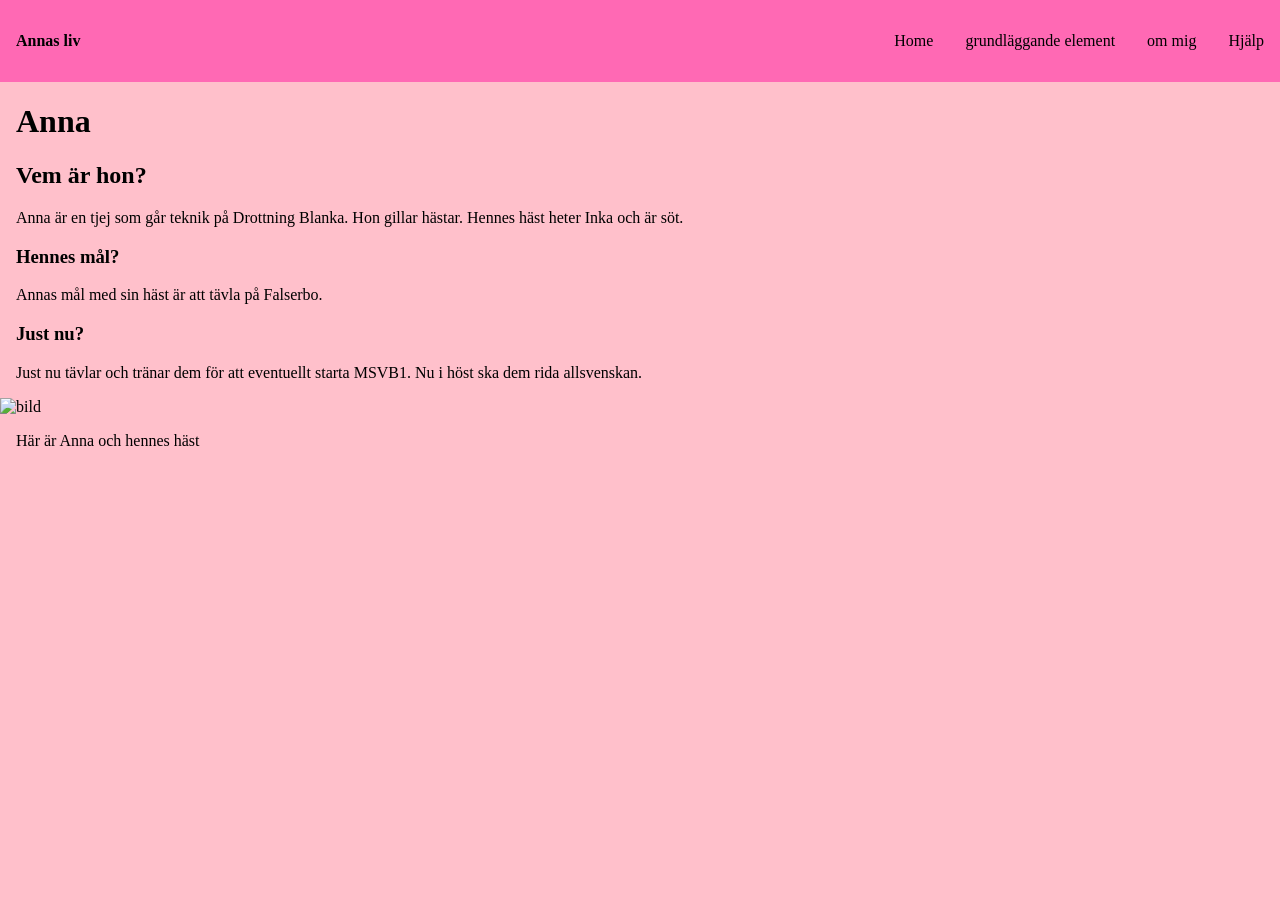
==== upg2/index.html @ 8eec6355 "Uppgift2" ====
<!DOCTYPE html>
<html lang="sv">

<head>
    <meta charset="UTF-8">
    <meta name="viewport" content="width=device-width, initial-scale=1.0">
    <title>Annas upg2</title>



    <style>
        spam{font-weight: bold;
        }

        main {font-family: Georgia, 'Times New Roman', Times, serif;
    }
        body {
            background-color: pink;
            margin: 0;
        }


        header {
            display: flex;
            align-items: center;
            justify-content: space-between;
            background-color: hotpink;
            padding: 1rem;
        }

        nav {font-family:'Times New Roman', Times, serif;}


        h1,h2,p,h3 {padding-left: 1rem;}


        ul {
            display: flex;
            list-style: none;
            gap: 2rem;
        }
        
    </style>
</head>

<body>
    <header>
        <spam> Annas liv </spam>
        <nav>
            <ul>
                <li>Home </li>
                <li>grundläggande element </li>
                <li>om mig </li>
                <li>Hjälp </li>
            </ul>
        </nav>
    </header>

    <main>
        <h1>Anna</h1>
        <h2>Vem är hon?</h2>
        <p> Anna är en tjej som går teknik på Drottning Blanka. Hon gillar hästar.
            Hennes häst heter Inka och är söt.  </p>
            <h3> Hennes mål?</h3>
            <p>Annas mål med sin häst är att tävla på Falserbo.

    
            </p>
            <h3>Just nu?</h3>
            <p>Just nu tävlar och tränar dem för att eventuellt starta MSVB1. Nu i höst ska dem rida allsvenskan.</p>

            <img alt="bild" loading="eager" width="150" height="200" src="https://scontent-arn2-1.xx.fbcdn.net/v/t51.82787-15/731033826_18121626331702893_7048832222872251150_n.jpg?stp=dst-jpg_tt6&cstp=mx1024x1365&ctp=s1024x1365&_nc_cat=106&ccb=1-7&_nc_sid=127cfc&_nc_ohc=QTlK72fDDgwQ7kNvwGR_Yng&_nc_oc=AdqKbFoB_sSfsMyaFcHBZDy0cb61EFPLNffiwY2ONiyycCGa7idvHMYnw5nKJNEJF4k&_nc_zt=23&_nc_ht=scontent-arn2-1.xx&_nc_gid=-n5RLZiwUlai5vDlCo8bxQ&_nc_ss=7b2a8&oh=00_AQJ5h92dpM4h65cym4uYvDp2PaNiUoNFvBu9nTTP7-hufg&oe=6AA4640A"/>
            <p>Här är Anna och hennes häst</p>
            

    </main>

    <footer>
    </footer>
</body>

</html>
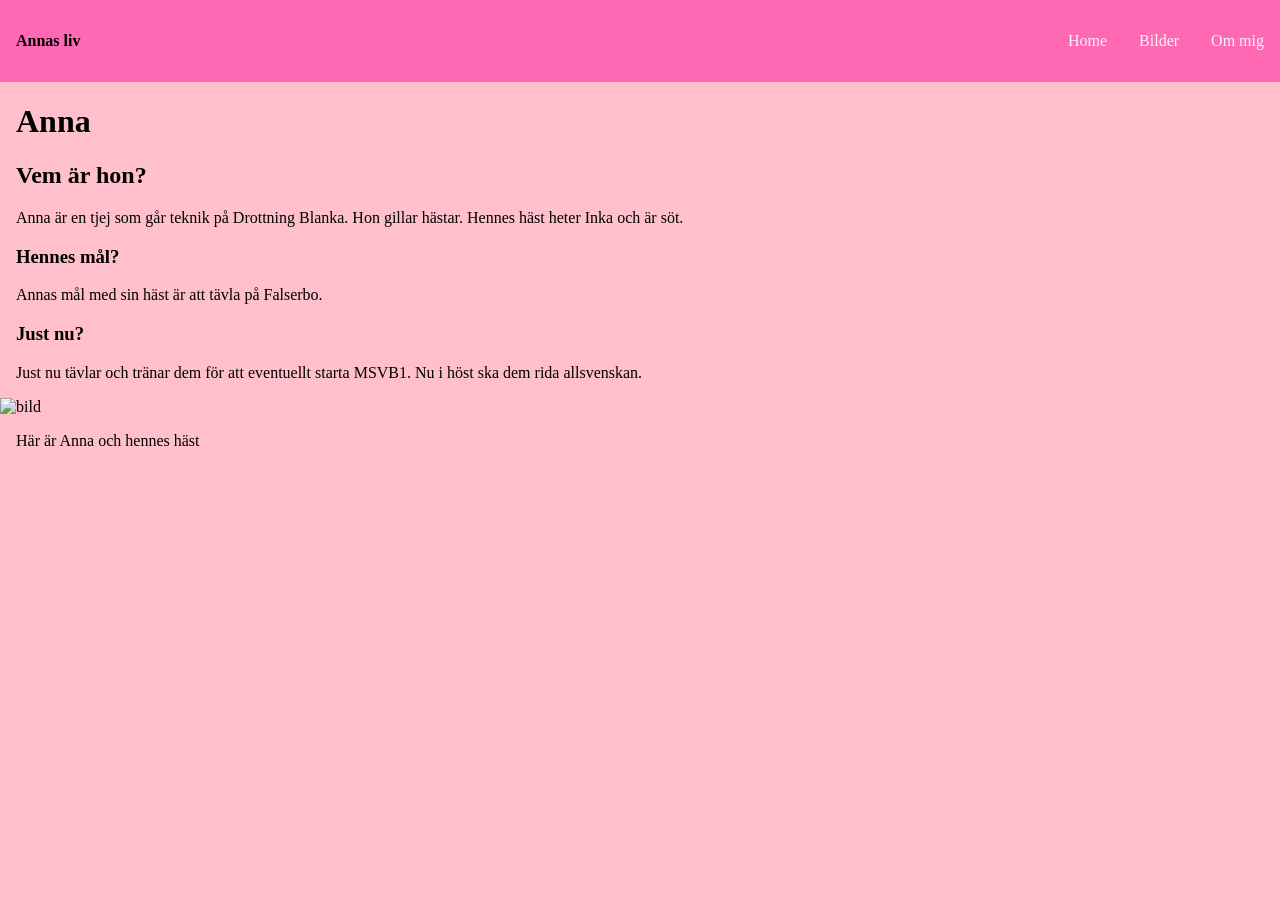
==== commit 0f6fc4cf: "NY" ====
--- a/upg2/index.html
+++ b/upg2/index.html
@@ -28,7 +28,19 @@
             padding: 1rem;
         }
 
-        nav {font-family:'Times New Roman', Times, serif;}
+        a{
+            font-family:'Times New Roman', Times, serif;
+        }
+
+        a, a:visited {
+            color: whitesmoke;
+            text-decoration: none;
+    
+        }
+
+        a:active {
+            color: rgb(249, 187, 222);
+        }
 
 
         h1,h2,p,h3 {padding-left: 1rem;}
@@ -48,10 +60,12 @@
         <spam> Annas liv </spam>
         <nav>
             <ul>
-                <li>Home </li>
-                <li>grundläggande element </li>
-                <li>om mig </li>
-                <li>Hjälp </li>
+        
+               <li> <a href="home.html">Home</a>
+                <li><a href="Bilder.html">Bilder</a></li>
+                
+                <li><a href="ommig.html">Om mig</a> </li>
+                
             </ul>
         </nav>
     </header>
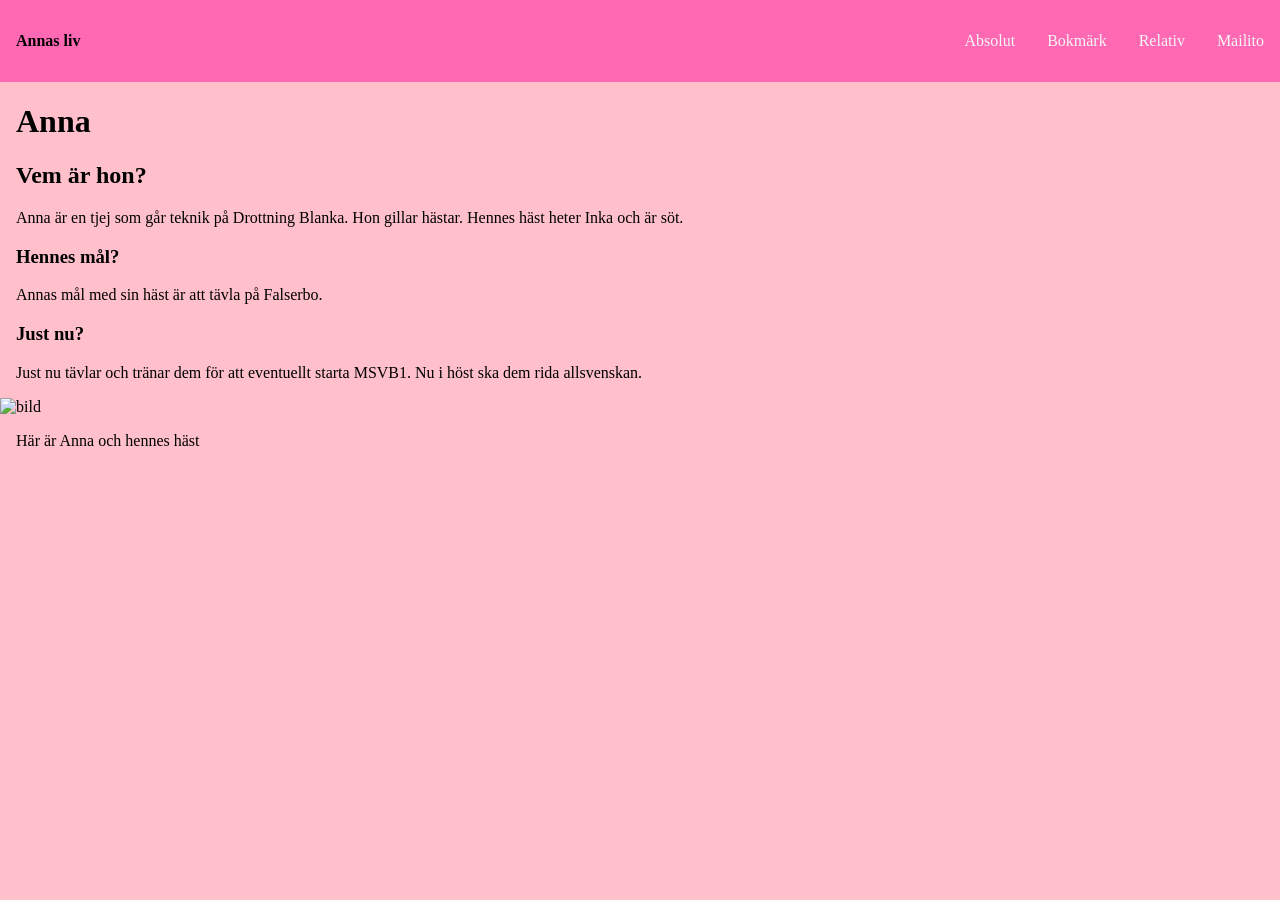
==== commit 4aad712b: "Upg 3" ====
--- a/upg2/index.html
+++ b/upg2/index.html
@@ -9,6 +9,11 @@
 
 
     <style>
+
+        html{
+            scroll-behavior: smooth;
+        }
+
         spam{font-weight: bold;
         }
 
@@ -61,10 +66,12 @@
         <nav>
             <ul>
         
-               <li> <a href="home.html">Home</a>
-                <li><a href="Bilder.html">Bilder</a></li>
+               <li> <a href="/Links/home.html">Absolut</a>
+                <li><a href="/Links/Bilder.html">Bokmärk</a></li>
                 
-                <li><a href="ommig.html">Om mig</a> </li>
+                <li><a href="/Links/ommig.html">Relativ</a> </li>
+
+                <li><a href="/Links/mailito.html">Mailito</a></li>
                 
             </ul>
         </nav>
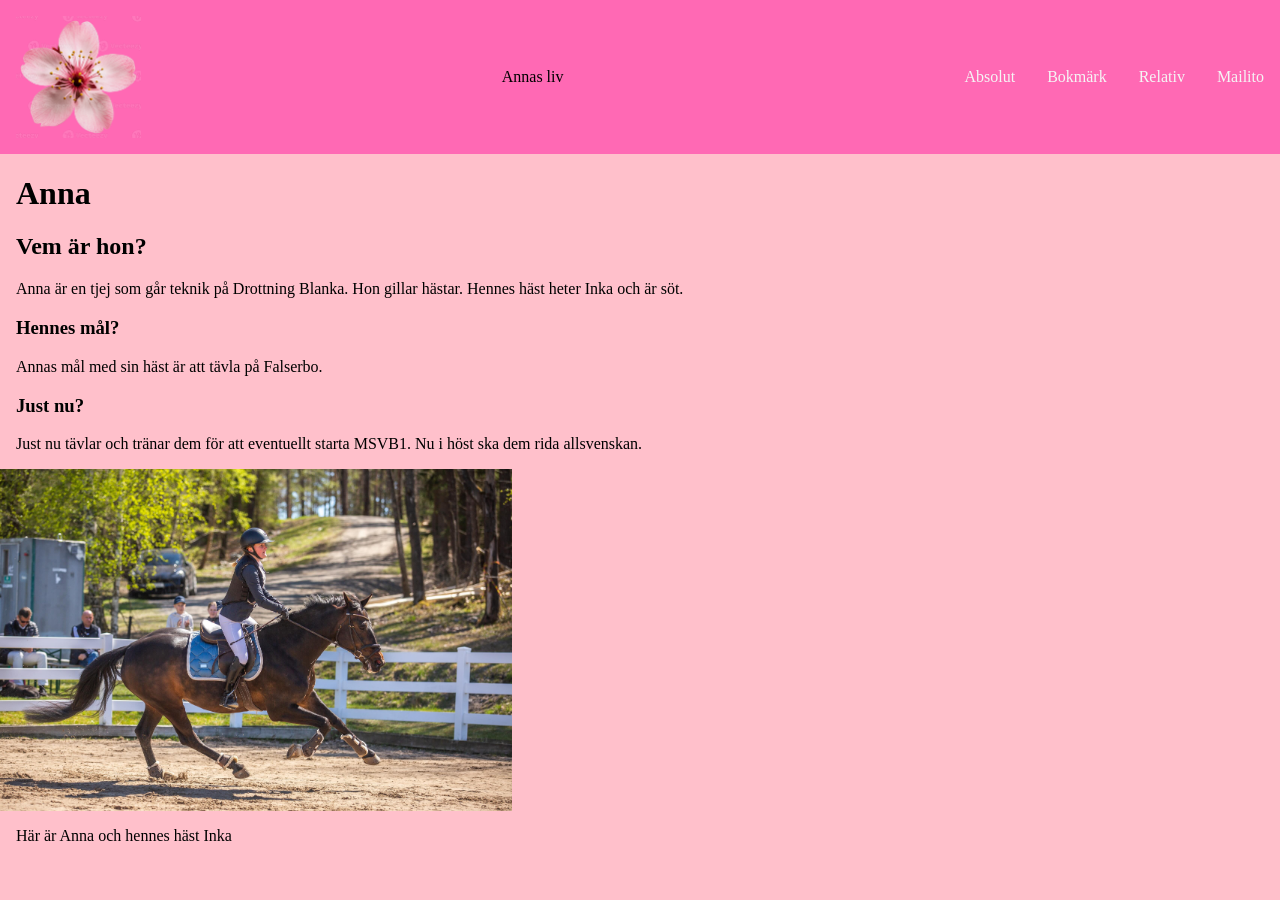
==== commit 04979348: "hej" ====
--- a/upg2/index.html
+++ b/upg2/index.html
@@ -6,63 +6,13 @@
     <meta name="viewport" content="width=device-width, initial-scale=1.0">
     <title>Annas upg2</title>
 
-
-
-    <style>
-
-        html{
-            scroll-behavior: smooth;
-        }
-
-        spam{font-weight: bold;
-        }
-
-        main {font-family: Georgia, 'Times New Roman', Times, serif;
-    }
-        body {
-            background-color: pink;
-            margin: 0;
-        }
-
-
-        header {
-            display: flex;
-            align-items: center;
-            justify-content: space-between;
-            background-color: hotpink;
-            padding: 1rem;
-        }
-
-        a{
-            font-family:'Times New Roman', Times, serif;
-        }
-
-        a, a:visited {
-            color: whitesmoke;
-            text-decoration: none;
     
-        }
-
-        a:active {
-            color: rgb(249, 187, 222);
-        }
-
-
-        h1,h2,p,h3 {padding-left: 1rem;}
-
-
-        ul {
-            display: flex;
-            list-style: none;
-            gap: 2rem;
-        }
-        
-    </style>
+<link rel="stylesheet" href="CSS/style.css">
 </head>
 
 <body>
     <header>
-        <spam> Annas liv </spam>
+       <img class="logo"  src="IMG/blomma.webp" alt="Logo"></img> <spam> Annas liv </spam>
         <nav>
             <ul>
         
@@ -78,7 +28,9 @@
     </header>
 
     <main>
-        <h1>Anna</h1>
+        <h1>
+            Anna 
+        </h1>
         <h2>Vem är hon?</h2>
         <p> Anna är en tjej som går teknik på Drottning Blanka. Hon gillar hästar.
             Hennes häst heter Inka och är söt.  </p>
@@ -90,14 +42,17 @@
             <h3>Just nu?</h3>
             <p>Just nu tävlar och tränar dem för att eventuellt starta MSVB1. Nu i höst ska dem rida allsvenskan.</p>
 
-            <img alt="bild" loading="eager" width="150" height="200" src="https://scontent-arn2-1.xx.fbcdn.net/v/t51.82787-15/731033826_18121626331702893_7048832222872251150_n.jpg?stp=dst-jpg_tt6&cstp=mx1024x1365&ctp=s1024x1365&_nc_cat=106&ccb=1-7&_nc_sid=127cfc&_nc_ohc=QTlK72fDDgwQ7kNvwGR_Yng&_nc_oc=AdqKbFoB_sSfsMyaFcHBZDy0cb61EFPLNffiwY2ONiyycCGa7idvHMYnw5nKJNEJF4k&_nc_zt=23&_nc_ht=scontent-arn2-1.xx&_nc_gid=-n5RLZiwUlai5vDlCo8bxQ&_nc_ss=7b2a8&oh=00_AQJ5h92dpM4h65cym4uYvDp2PaNiUoNFvBu9nTTP7-hufg&oe=6AA4640A"/>
-            <p>Här är Anna och hennes häst</p>
+            <img class="inka" src="IMG/671748985_18116727775702893_3923189411638149419_n.jpg"
+            alt="bild på inka"/>
+            
+            <p>Här är Anna och hennes häst Inka </p>
             
 
     </main>
 
     <footer>
+        
     </footer>
 </body>
 
-</html>+</html>
--- a/upg2/CSS/style.css
+++ b/upg2/CSS/style.css
@@ -0,0 +1,68 @@
+html{
+    scroll-behavior: smooth;
+}
+
+span{font-weight: bold;
+}
+
+main {font-family: Georgia, 'Times New Roman', Times, serif;
+}
+body {
+    background-color: pink;
+    margin: 0;
+}
+
+
+header {
+    display: flex;
+    align-items: center;
+    justify-content: space-between;
+    background-color: hotpink;
+    padding: 1rem;
+}
+
+a{
+    font-family:'Times New Roman', Times, serif;
+}
+
+a, a:visited {
+    color: whitesmoke;
+    text-decoration: none;
+
+}
+
+a:active {
+    color: rgb(249, 187, 222);
+}
+
+
+h1,h2,p,h3 {padding-left: 1rem;}
+
+
+ul {
+    display: flex;
+    list-style: none;
+    gap: 2rem;
+    max-width:100%;
+}
+
+img.inka{display: block;       
+max-width: 40%;  
+
+object-fit: cover;   
+font-style: italic; 
+color: cornsilk;}
+
+img.logo{
+    display: block;
+    max-width: 10%;
+    object-fit: cover;
+    font-style: italic;
+    color: cornsilk;
+}
+
+iframe{
+    display: inline;
+    max-width: 10%;
+    
+}
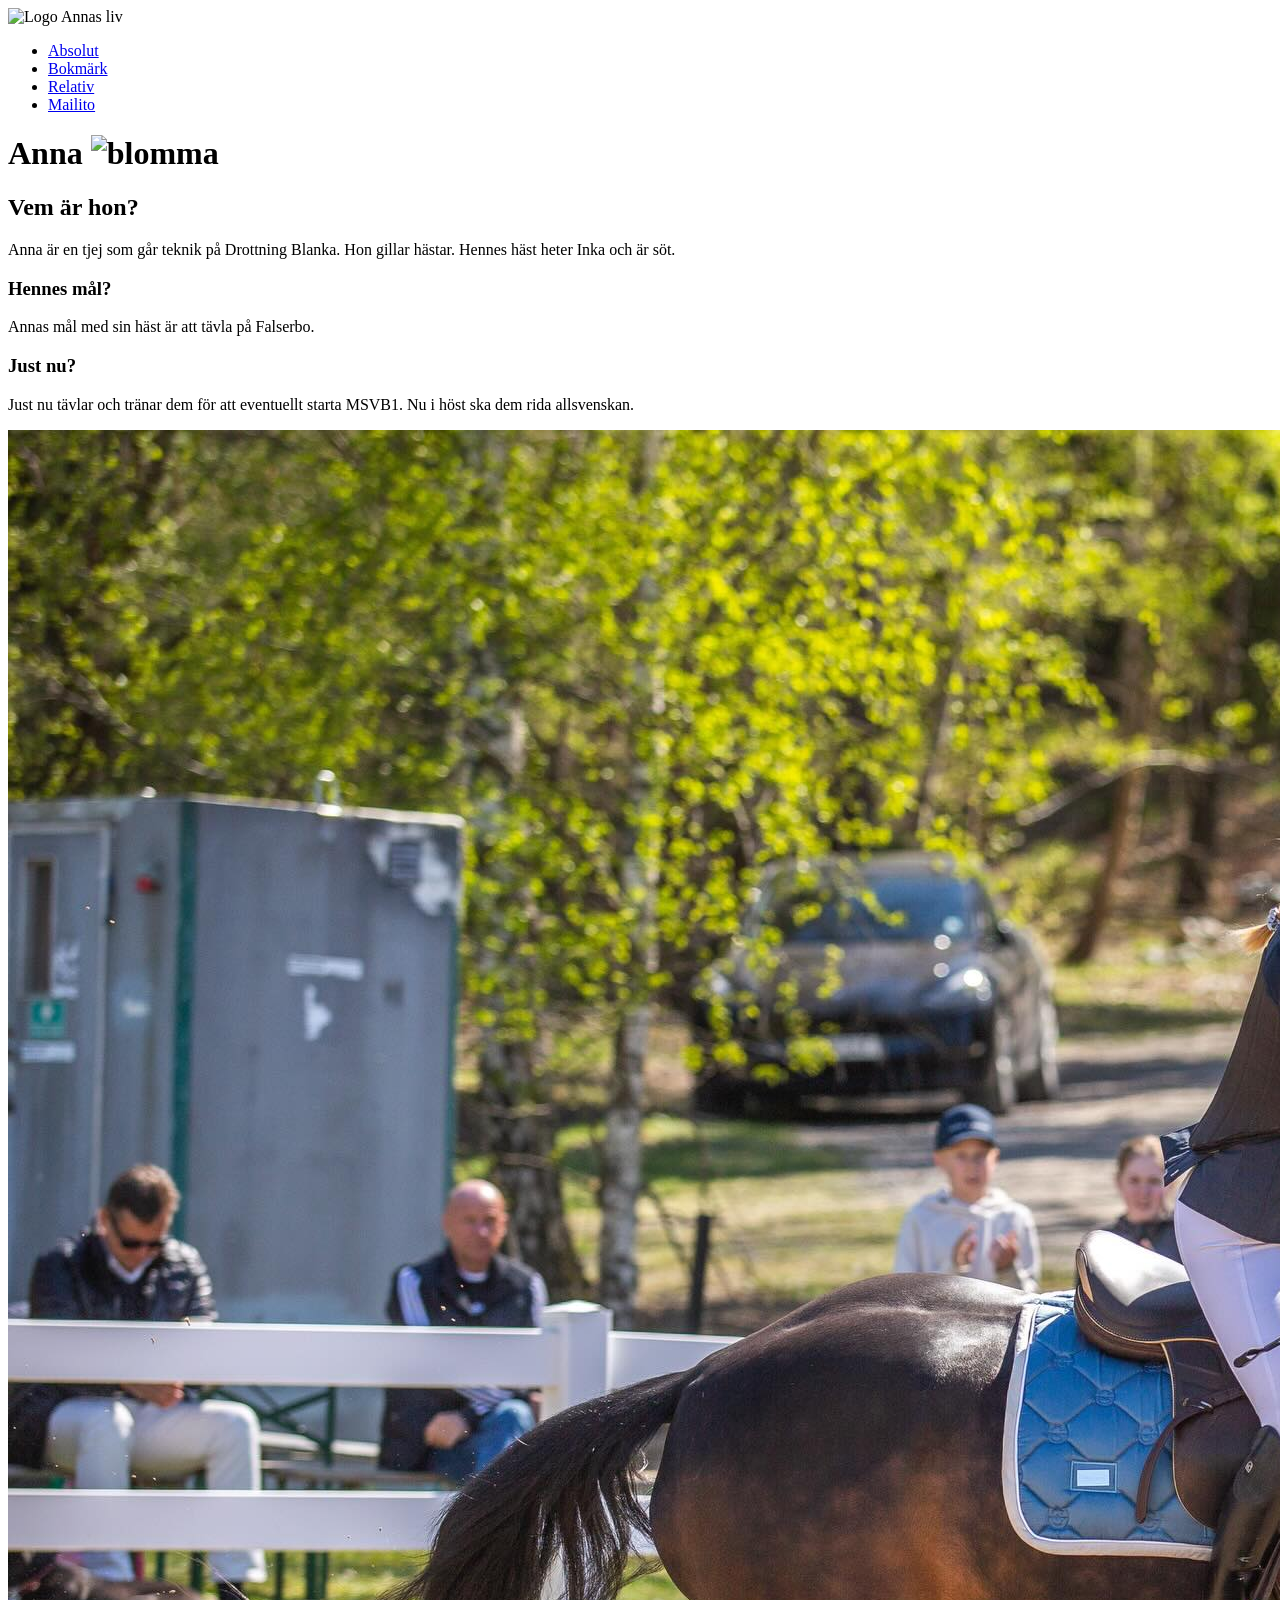
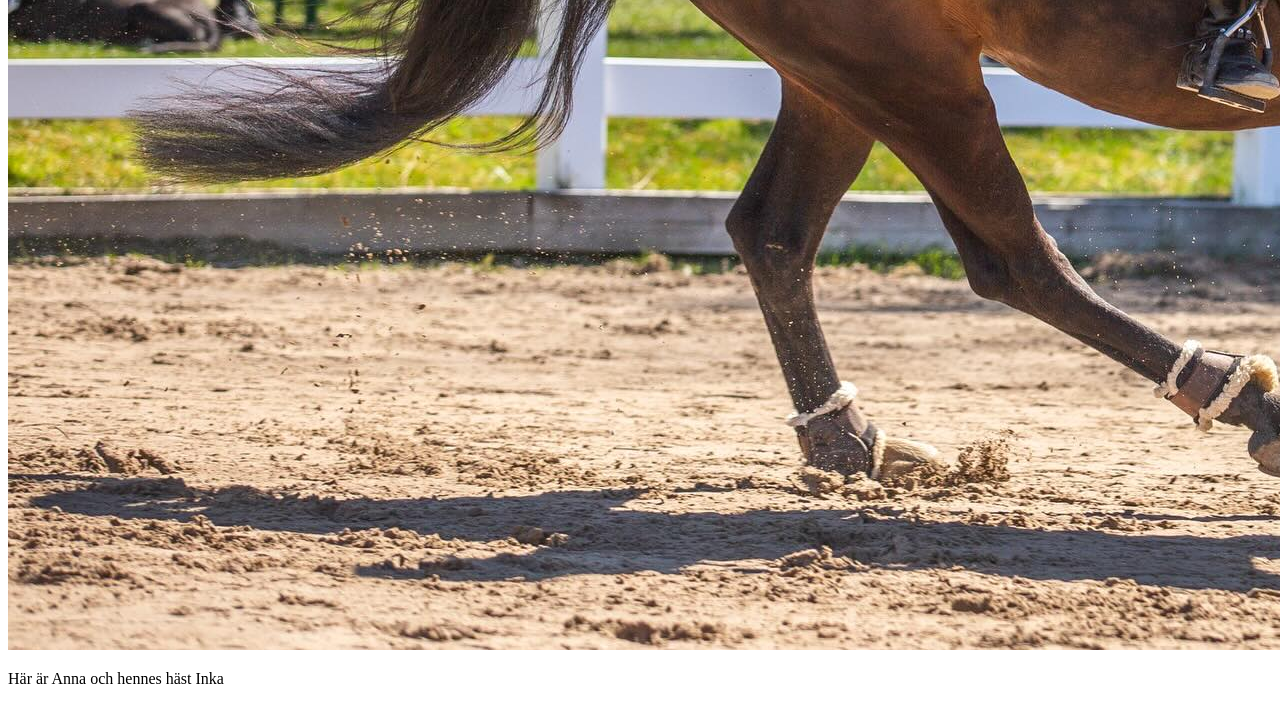
==== commit 479d2d23: "klar" ====
--- a/upg2/index.html
+++ b/upg2/index.html
@@ -7,21 +7,21 @@
     <title>Annas upg2</title>
 
     
-<link rel="stylesheet" href="CSS/style.css">
+<link rel="stylesheet" href="/CSS/style.css">
 </head>
 
 <body>
     <header>
-       <img class="logo"  src="IMG/blomma.webp" alt="Logo"></img> <spam> Annas liv </spam>
+       <img class="logo"  src="/IMG/blomma.webp" alt="Logo"></img> <spam> Annas liv </spam>
         <nav>
             <ul>
         
-               <li> <a href="/Links/home.html">Absolut</a>
-                <li><a href="/Links/Bilder.html">Bokmärk</a></li>
+               <li> <a href="Links/home.html">Absolut</a></li>
+                <li><a href="Links/Bilder.html">Bokmärk</a></li>
                 
-                <li><a href="/Links/ommig.html">Relativ</a> </li>
+                <li><a href="Links/ommig.html">Relativ</a> </li>
 
-                <li><a href="/Links/mailito.html">Mailito</a></li>
+                <li><a href="Links/mailito.html">Mailito</a></li>
                 
             </ul>
         </nav>
@@ -29,8 +29,8 @@
 
     <main>
         <h1>
-            Anna 
-        </h1>
+            Anna <img src="/IMG/blomma2.webp" alt="blomma">
+        </h1> 
         <h2>Vem är hon?</h2>
         <p> Anna är en tjej som går teknik på Drottning Blanka. Hon gillar hästar.
             Hennes häst heter Inka och är söt.  </p>
@@ -42,8 +42,8 @@
             <h3>Just nu?</h3>
             <p>Just nu tävlar och tränar dem för att eventuellt starta MSVB1. Nu i höst ska dem rida allsvenskan.</p>
 
-            <img class="inka" src="IMG/671748985_18116727775702893_3923189411638149419_n.jpg"
-            alt="bild på inka"/>
+           <a href="https://www.youtube.com/watch?v=bJ-PdUt9EWs"> <img class="inka" src="IMG/671748985_18116727775702893_3923189411638149419_n.jpg" 
+            alt="bild på inka"/> </a>
             
             <p>Här är Anna och hennes häst Inka </p>
             
@@ -51,7 +51,7 @@
     </main>
 
     <footer>
-        
+       
     </footer>
 </body>
 
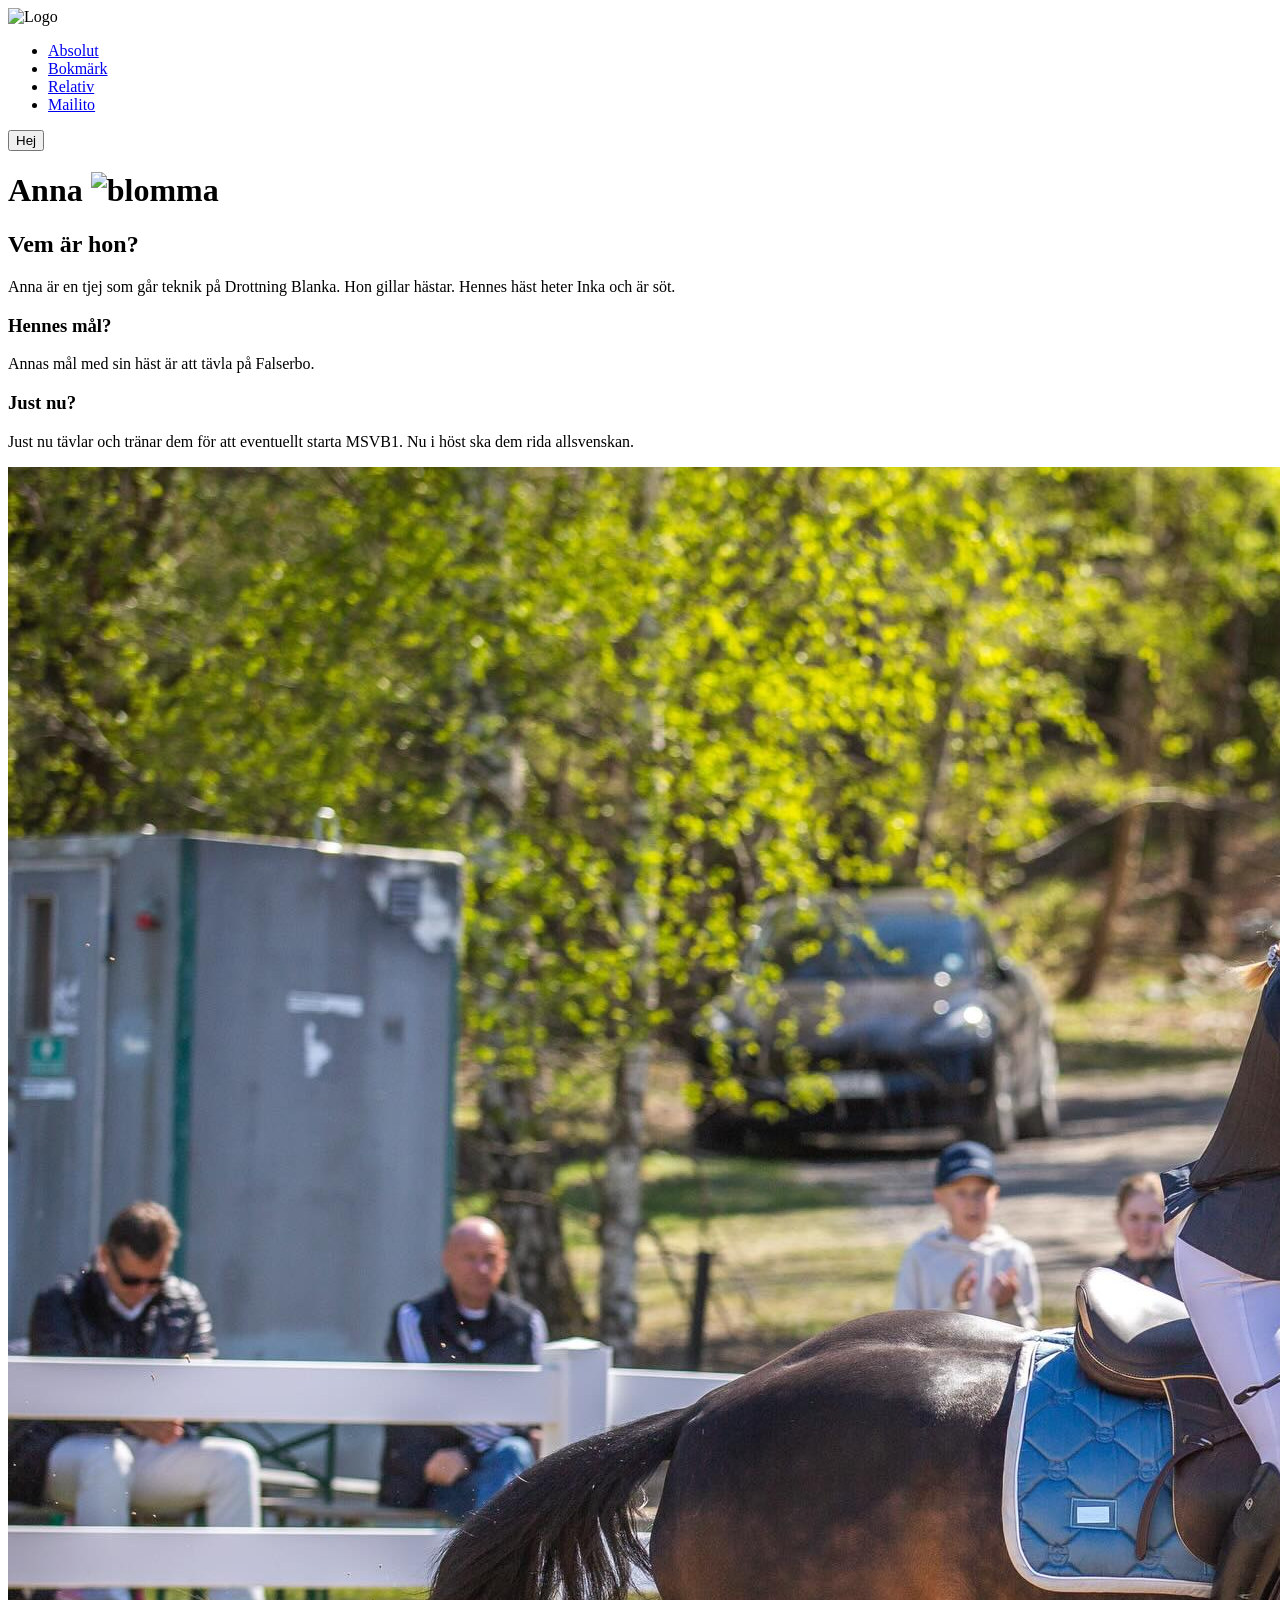
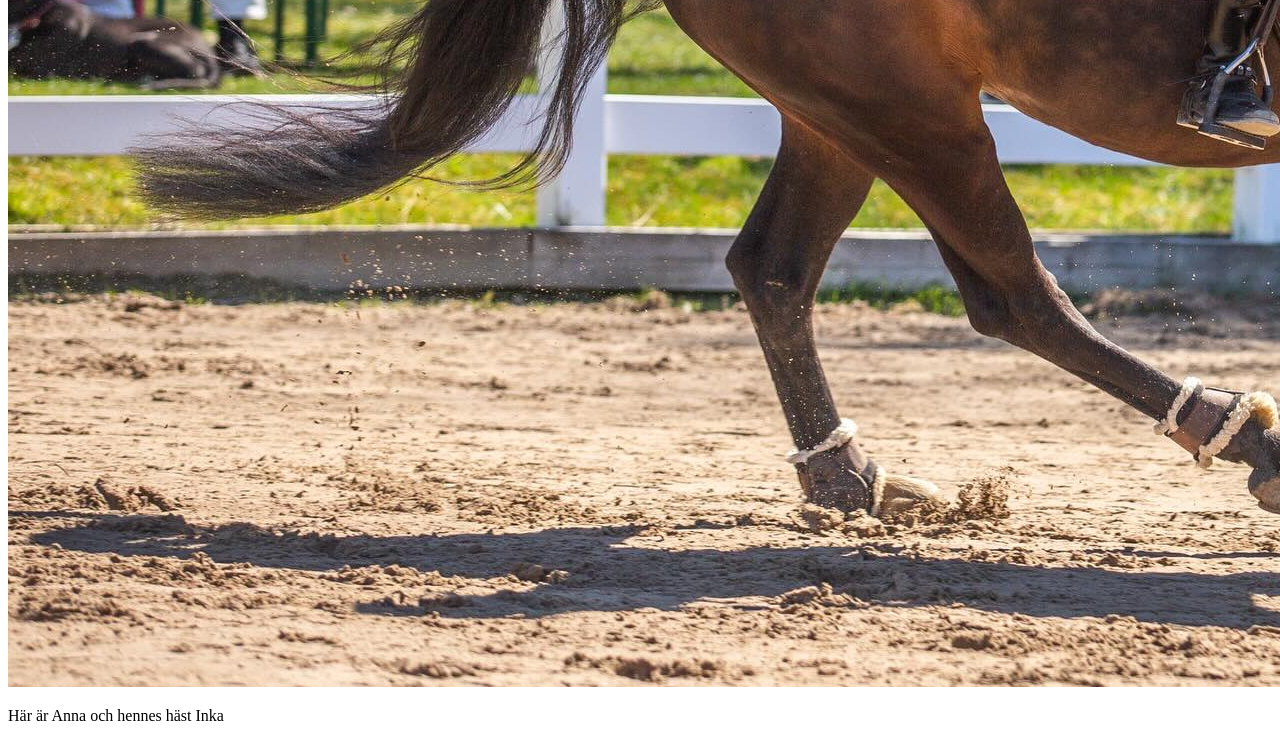
==== commit 1b83363e: "klar" ====
--- a/upg2/index.html
+++ b/upg2/index.html
@@ -12,7 +12,7 @@
 
 <body>
     <header>
-       <img class="logo"  src="/IMG/blomma.webp" alt="Logo"></img> <spam> Annas liv </spam>
+       <div class="nav-left"><img class="logo"  src="/IMG/blomma.webp" alt="Logo"></img></div>
         <nav>
             <ul>
         
@@ -25,6 +25,9 @@
                 
             </ul>
         </nav>
+        <div class="nav-right"><button>
+            Hej
+        </button></div>
     </header>
 
     <main>
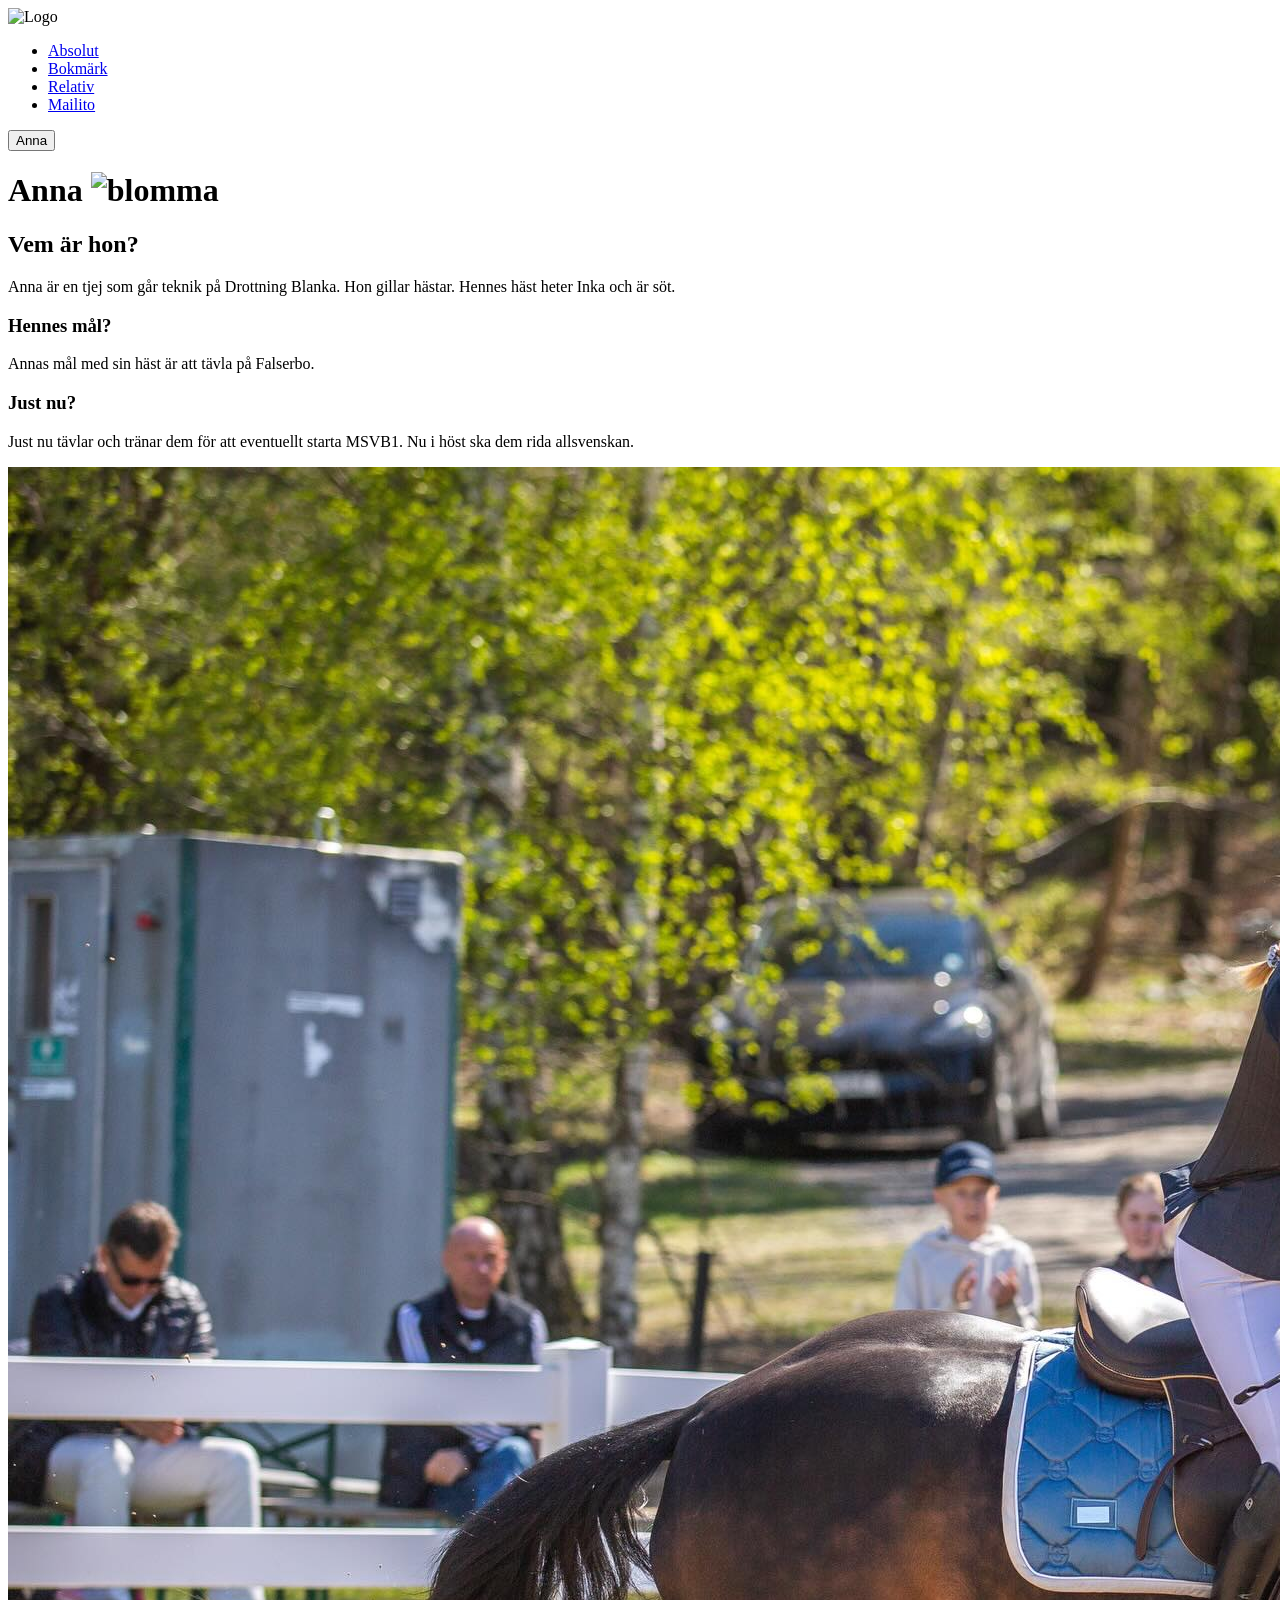
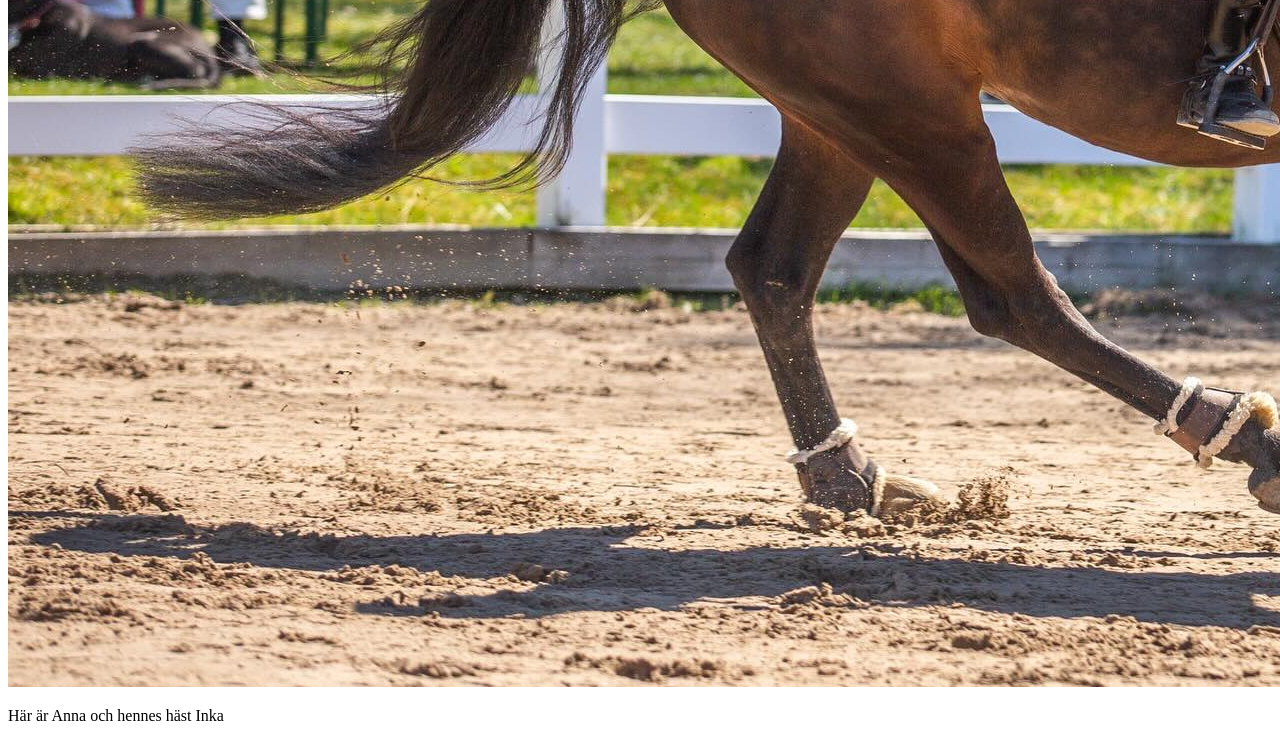
==== commit 77fa26b1: "upg5" ====
--- a/upg2/index.html
+++ b/upg2/index.html
@@ -26,7 +26,7 @@
             </ul>
         </nav>
         <div class="nav-right"><button>
-            Hej
+            Anna
         </button></div>
     </header>
 
